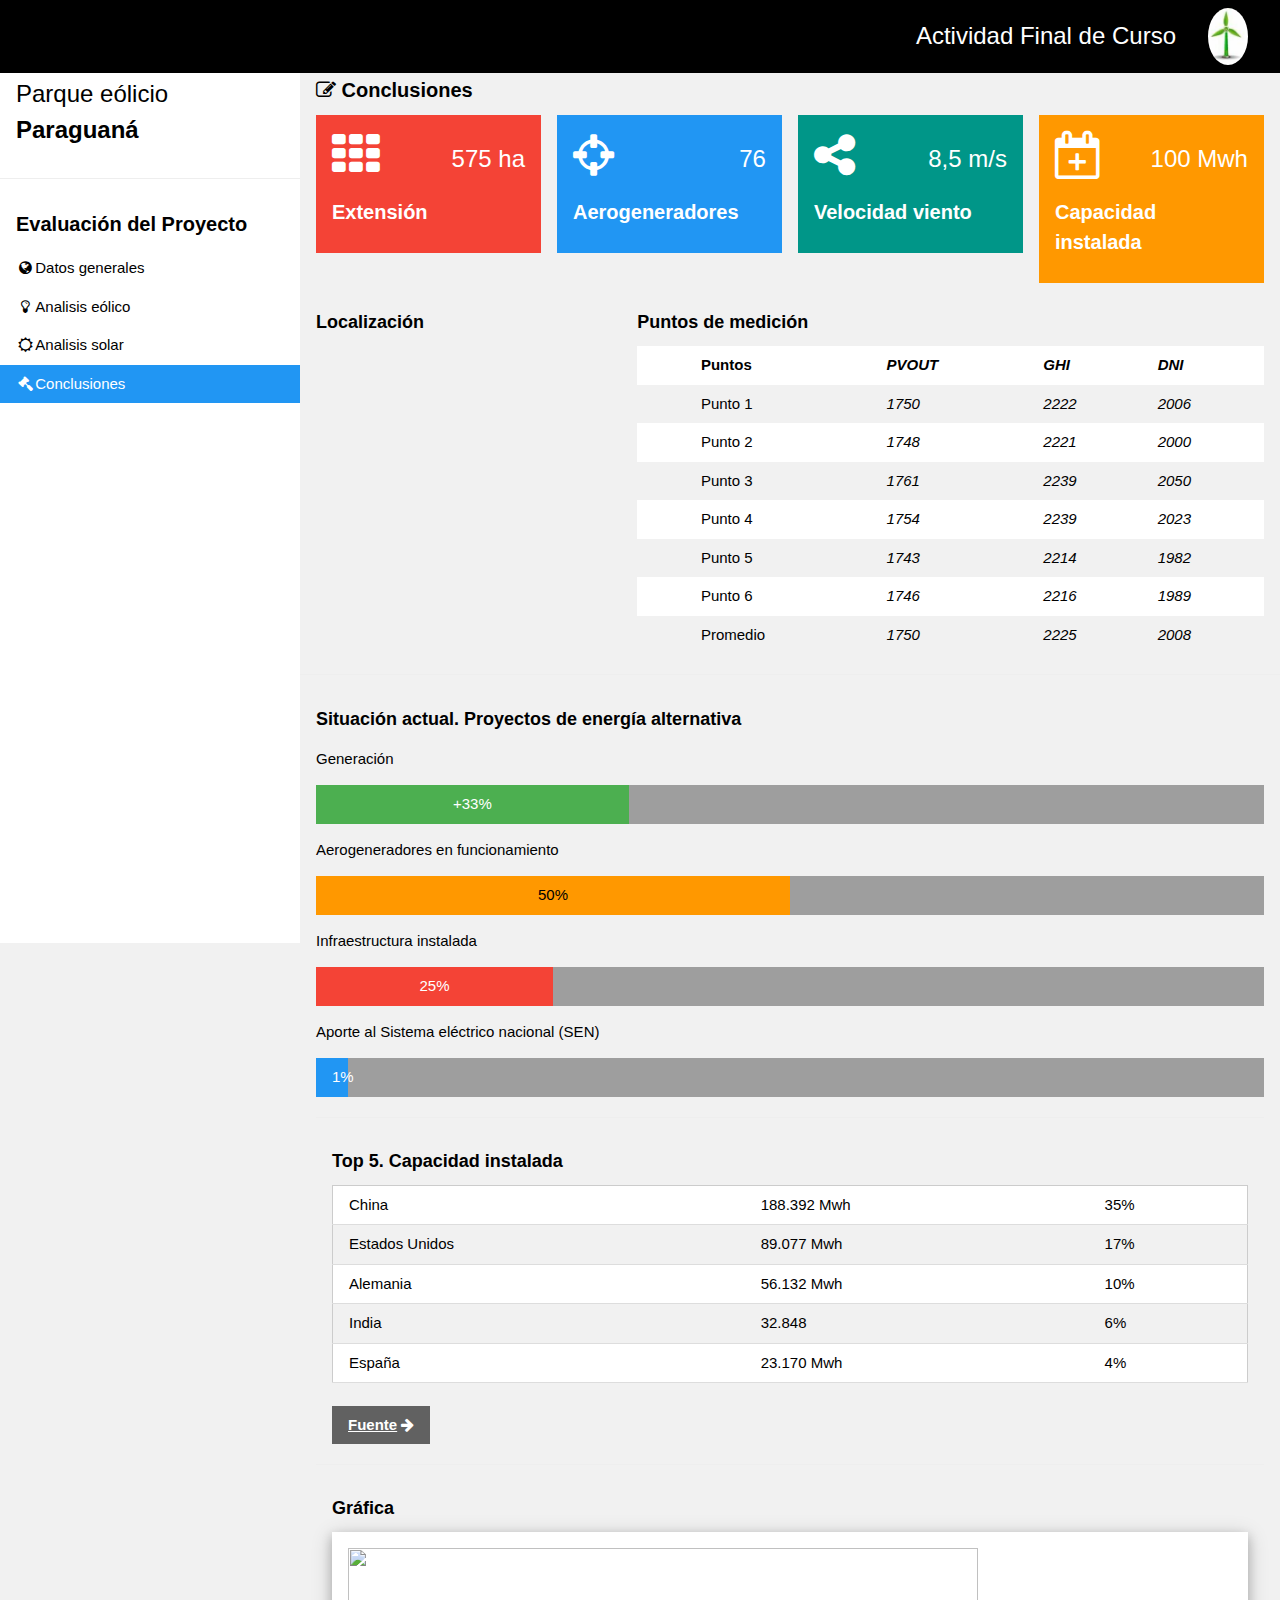
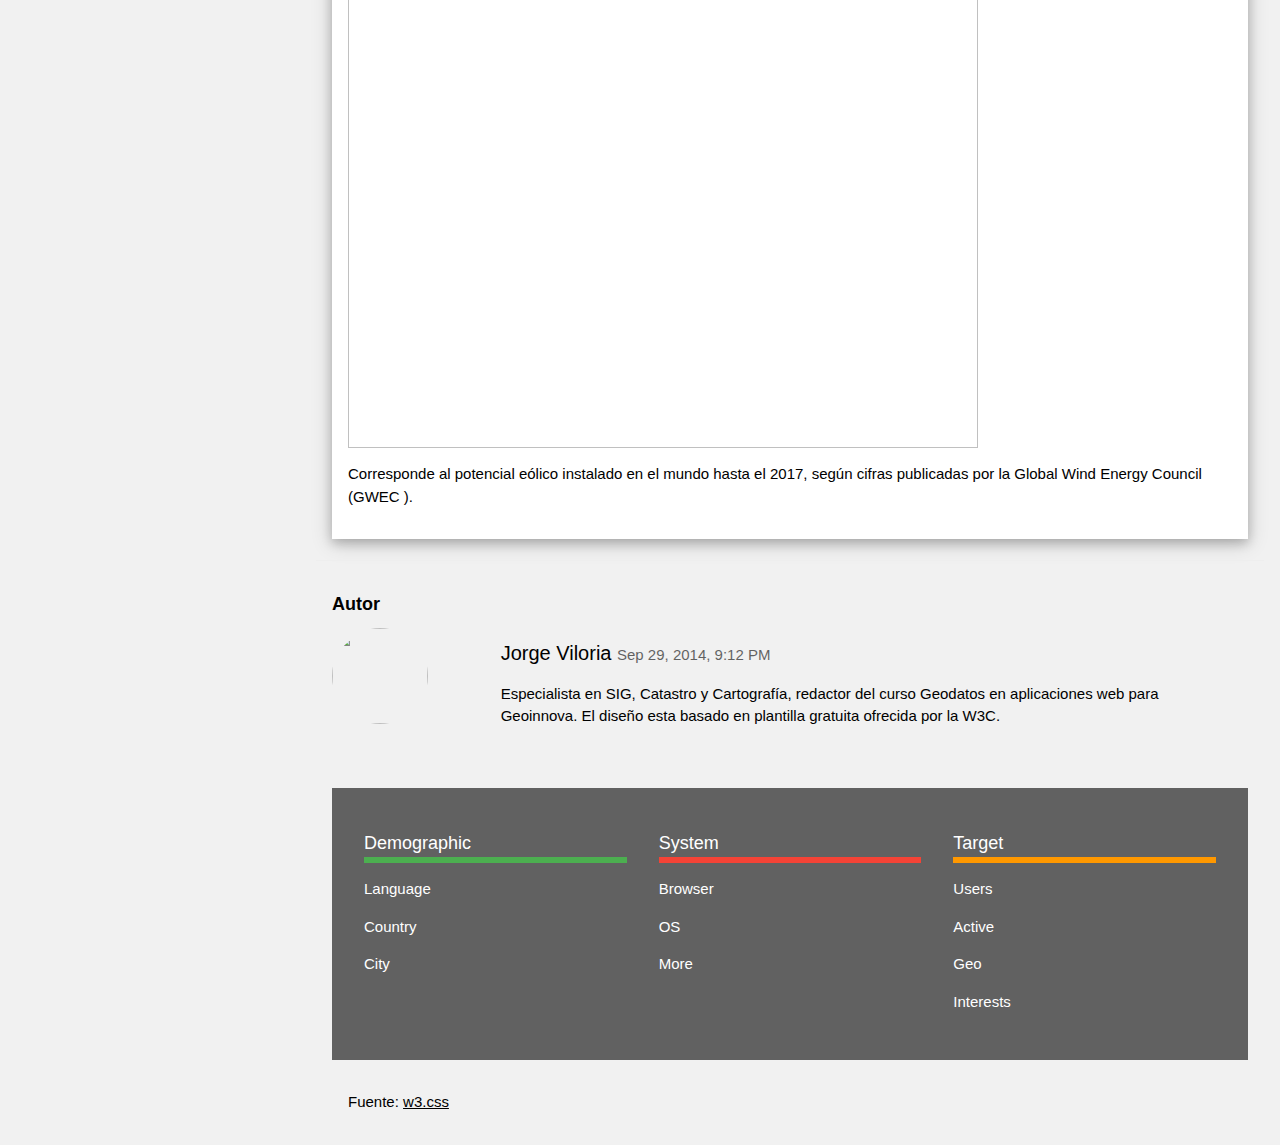
==== html/conclusion.html @ b2caf2b3 "Add files via upload" ====
﻿<!DOCTYPE html>
<html>
<title>Parque eólico Paraguaná</title>
<meta charset="UTF-8">
<meta name="viewport" content="width=device-width, initial-scale=1">
<link rel="stylesheet" href="..\css\w3.css">
<link rel="stylesheet" href="..\css\mapa_esri.css">
<link rel="stylesheet" href="..\fonts\Raleway\Raleway.css">
<link rel="stylesheet" href="..\fonts\font-awesome\font-awesome.min.css">
<style>
html,body,h1,h2,h3,h4,h5 {font-family: "Raleway", sans-serif}
</style>
<body class="w3-light-grey">

<!-- Top container -->
<div class="w3-bar w3-top w3-black w3-large" style="z-index:4">
  <span class="w3-bar-item w3-right"><img src="..\imagenes/aerogenerador.jpg" class="w3-circle w3-margin-right" style="width:40px"></span>
   <span class="w3-bar-item w3-right"><h3>Actividad Final de Curso</h3></span>
</div>
  
<!-- Sidebar/menu -->
<nav class="w3-sidebar w3-collapse w3-white w3-animate-left" style="z-index:3;width:300px;" id="mySidebar"><br>
  <div class="w3-container w3-row">
    <div class="w3-col s8 w3-bar">
      <span><h3>Parque eólicio <strong>Paraguaná</h3></strong></span>
    </div>
  </div>
  <hr>
  <div class="w3-container">
    <h4><strong>Evaluación del Proyecto</strong></h4>
  </div>
  <div class="w3-bar-block">
    <a href="..\index.html" class="w3-bar-item w3-button w3-padding"><i class="fa fa-globe fa-fw"></i>Datos generales</a>
    <a href="eolico.html" class="w3-bar-item w3-button w3-padding"><i class="fa fa-lightbulb-o fa-fw"></i>Analisis eólico</a>
    <a href="solar.html" class="w3-bar-item w3-button w3-padding"><i class="fa fa-sun-o fa-fw"></i>Analisis solar</a>
	<a href="#" class="w3-bar-item w3-button w3-padding w3-blue"><i class="fa fa-legal fa-fw"></i>Conclusiones</a>
  </div>
</nav>


<!-- Overlay effect when opening sidebar on small screens -->
<div class="w3-overlay w3-hide-large w3-animate-opacity" onclick="w3_close()" style="cursor:pointer" title="close side menu" id="myOverlay"></div>

<!-- !PAGE CONTENT! -->
<div class="w3-main" style="margin-left:300px;margin-top:43px;">

  <!-- Header -->
  <header class="w3-container" style="padding-top:22px">
    <h4><b><i class="fa fa-pencil-square-o"></i> Conclusiones</b></h4>
  </header>

  <div class="w3-row-padding w3-margin-bottom">
    <div class="w3-quarter">
      <div class="w3-container w3-red w3-padding-16">
        <div class="w3-left"><i class="fa fa-th w3-xxxlarge"></i></div>
        <div class="w3-right">
          <h3>575 ha</h3>
        </div>
        <div class="w3-clear"></div>
        <h4><strong>Extensión</strong></h4>
      </div>
    </div>
    <div class="w3-quarter">
      <div class="w3-container w3-blue w3-padding-16">
        <div class="w3-left"><i class="fa fa-crosshairs w3-xxxlarge"></i></div>
        <div class="w3-right">
          <h3>76</h3>
        </div>
        <div class="w3-clear"></div>
        <h4><strong>Aerogeneradores</strong></h4>
      </div>
    </div>
    <div class="w3-quarter">
      <div class="w3-container w3-teal w3-padding-16">
        <div class="w3-left"><i class="fa fa-share-alt w3-xxxlarge"></i></div>
        <div class="w3-right">
          <h3>8,5 m/s</h3>
        </div>
        <div class="w3-clear"></div>
        <h4><strong>Velocidad viento</strong></h4>
      </div>
    </div>
    <div class="w3-quarter">
      <div class="w3-container w3-orange w3-text-white w3-padding-16">
        <div class="w3-left"><i class="fa fa-calendar-plus-o w3-xxxlarge"></i></div>
        <div class="w3-right">
          <h3>100 Mwh</h3> 
        </div>
        <div class="w3-clear"></div>
        <h4><strong>Capacidad instalada</strong></h4>
      </div>
    </div>
  </div>

  <div class="w3-panel">
    <div class="w3-row-padding" style="margin:0 -16px">
      <div class="w3-third">
        <h5><strong>Localización</strong></h5>
		  <!-- Mapa ArcGis On line incrustado -->

      </div>
      <div class="w3-twothird">
        <h5><strong>Puntos de medición</strong></h5>
        <table class="w3-table w3-striped w3-white">
          <tr>
		    <td></td>
            <td><strong>Puntos</strong></td>
            <td><i><strong>PVOUT</strong></i></td>
			<td><i><strong>GHI</strong></i></td>
			<td><i><strong>DNI</strong></i></td>
		  </tr>	
		  <tr>
            <td></td>
            <td>Punto 1</td>
            <td><i>1750</i></td>
			<td><i>2222</i></td>
			<td><i>2006</i></td>
          </tr>
          <tr>
            <td></td>
            <td>Punto 2</td>
            <td><i>1748</i></td>
			<td><i>2221</i></td>
			<td><i>2000</i></td>
          </tr>
          <tr>
            <td></td>
            <td>Punto 3</td>
            <td><i>1761</i></td>
			<td><i>2239</i></td>
			<td><i>2050</i></td>
          </tr>
          <tr>
            <td></td>
            <td>Punto 4</td>
            <td><i>1754</i></td>
			<td><i>2239</i></td>
			<td><i>2023</i></td>
          </tr>
          <tr>
            <td></td>
            <td>Punto 5</td>
            <td><i>1743</i></td>
			<td><i>2214</i></td>
			<td><i>1982</i></td>
          </tr>
		  <tr>
            <td></td>
            <td>Punto 6</td>
            <td><i>1746</i></td>
			<td><i>2216</i></td>
			<td><i>1989</i></td>
          </tr>
		  <tr>
            <td></td>
            <td>Promedio</td>
            <td><i>1750</i></td>
			<td><i>2225</i></td>
			<td><i>2008</i></td>
          </tr>
         </table>
      </div>
    </div>
  </div>
  <hr>
  <div class="w3-container">
    <h5><strong>Situación actual. Proyectos de energía alternativa</strong></h5>
    <p>Generación</p>
    <div class="w3-grey">
      <div class="w3-container w3-center w3-padding w3-green" style="width:33%">+33%</div>
    </div>

    <p>Aerogeneradores en funcionamiento</p>
    <div class="w3-grey">
      <div class="w3-container w3-center w3-padding w3-orange" style="width:50%">50%</div>
    </div>

    <p>Infraestructura instalada</p>
    <div class="w3-grey">
      <div class="w3-container w3-center w3-padding w3-red" style="width:25%">25%</div>
    </div>

    <p>Aporte al Sistema eléctrico nacional (SEN)</p>
    <div class="w3-grey">
      <div class="w3-container w3-center w3-padding w3-blue" style="width:1%">1%</div>
	</div>
  <hr>

  <div class="w3-container">
    <h5><strong>Top 5. Capacidad instalada</strong></h5>
    <table class="w3-table w3-striped w3-bordered w3-border w3-hoverable w3-white">
      <tr>
        <td>China</td>
		<td>188.392 Mwh</td>
        <td>35%</td>
      </tr>
      <tr>
        <td>Estados Unidos</td>
		<td>89.077 Mwh</td>
        <td>17%</td>
      </tr>
      <tr>
        <td>Alemania</td>
		<td>56.132 Mwh</td>
        <td>10%</td>
      </tr>
      <tr>
        <td>India</td>
        <td>32.848</td>
		<td>6%</td>
      </tr>
      <tr>
        <td>España</td>
        <td>23.170 Mwh</td>
		<td>4%</td>
      </tr>
    </table><br>
    <button class="w3-button w3-dark-grey"><a href="https://gwec.net/" target="_blank"><strong>Fuente</strong></a>  <i class="fa fa-arrow-right"></i></button>
  </div>
  <hr>
  <div class="w3-container">
    <h5><strong>Gráfica</strong></h5>
    <ul class="w3-ul w3-card-4 w3-white">
      <li class="w3-padding-16">
        <img src="imagenes/capacidadmundial.png" class="w3-margin-center" style="width:630px;height:500px">
		<span class="w3-medium"><p>Corresponde al potencial eólico instalado en el mundo hasta el 2017, según cifras publicadas por la Global Wind Energy Council (GWEC ).</p></span>
      </li>
    </ul>
  </div>
  <hr>

  <div class="w3-container">
    <h5><strong>Autor</strong></h5>
    <div class="w3-row">
      <div class="w3-col m2 text-center">
        <img class="w3-circle" src="imagenes/carnet.jpg" style="width:96px;height:96px">
      </div>
      <div class="w3-col m10 w3-container">
        <h4>Jorge Viloria <span class="w3-opacity w3-medium">Sep 29, 2014, 9:12 PM</span></h4>
        <p>Especialista en SIG, Catastro y Cartografía, redactor del curso Geodatos en aplicaciones web para Geoinnova. El diseño esta basado en plantilla gratuita ofrecida por la W3C.</p><br>
      </div>
    </div>
  <br>
  <div class="w3-container w3-dark-grey w3-padding-32">
    <div class="w3-row">
      <div class="w3-container w3-third">
        <h5 class="w3-bottombar w3-border-green">Demographic</h5>
        <p>Language</p>
        <p>Country</p>
        <p>City</p>
      </div>
      <div class="w3-container w3-third">
        <h5 class="w3-bottombar w3-border-red">System</h5>
        <p>Browser</p>
        <p>OS</p>
        <p>More</p>
      </div>
      <div class="w3-container w3-third">
        <h5 class="w3-bottombar w3-border-orange">Target</h5>
        <p>Users</p>
        <p>Active</p>
        <p>Geo</p>
        <p>Interests</p>
      </div>
    </div>
  </div>

  <!-- Footer -->
  <footer class="w3-container w3-padding-16 w3-light-grey">
    <p>Fuente: <a href="https://www.w3schools.com/w3css/default.asp" target="_blank">w3.css</a></p>
  </footer>

  <!-- End page content -->
</div>

<script>
// Get the Sidebar
var mySidebar = document.getElementById("mySidebar");

// Get the DIV with overlay effect
var overlayBg = document.getElementById("myOverlay");

// Toggle between showing and hiding the sidebar, and add overlay effect
function w3_open() {
  if (mySidebar.style.display === 'block') {
    mySidebar.style.display = 'none';
    overlayBg.style.display = "none";
  } else {
    mySidebar.style.display = 'block';
    overlayBg.style.display = "block";
  }
}

// Close the sidebar with the close button
function w3_close() {
  mySidebar.style.display = "none";
  overlayBg.style.display = "none";
}
</script>

</body>
</html>
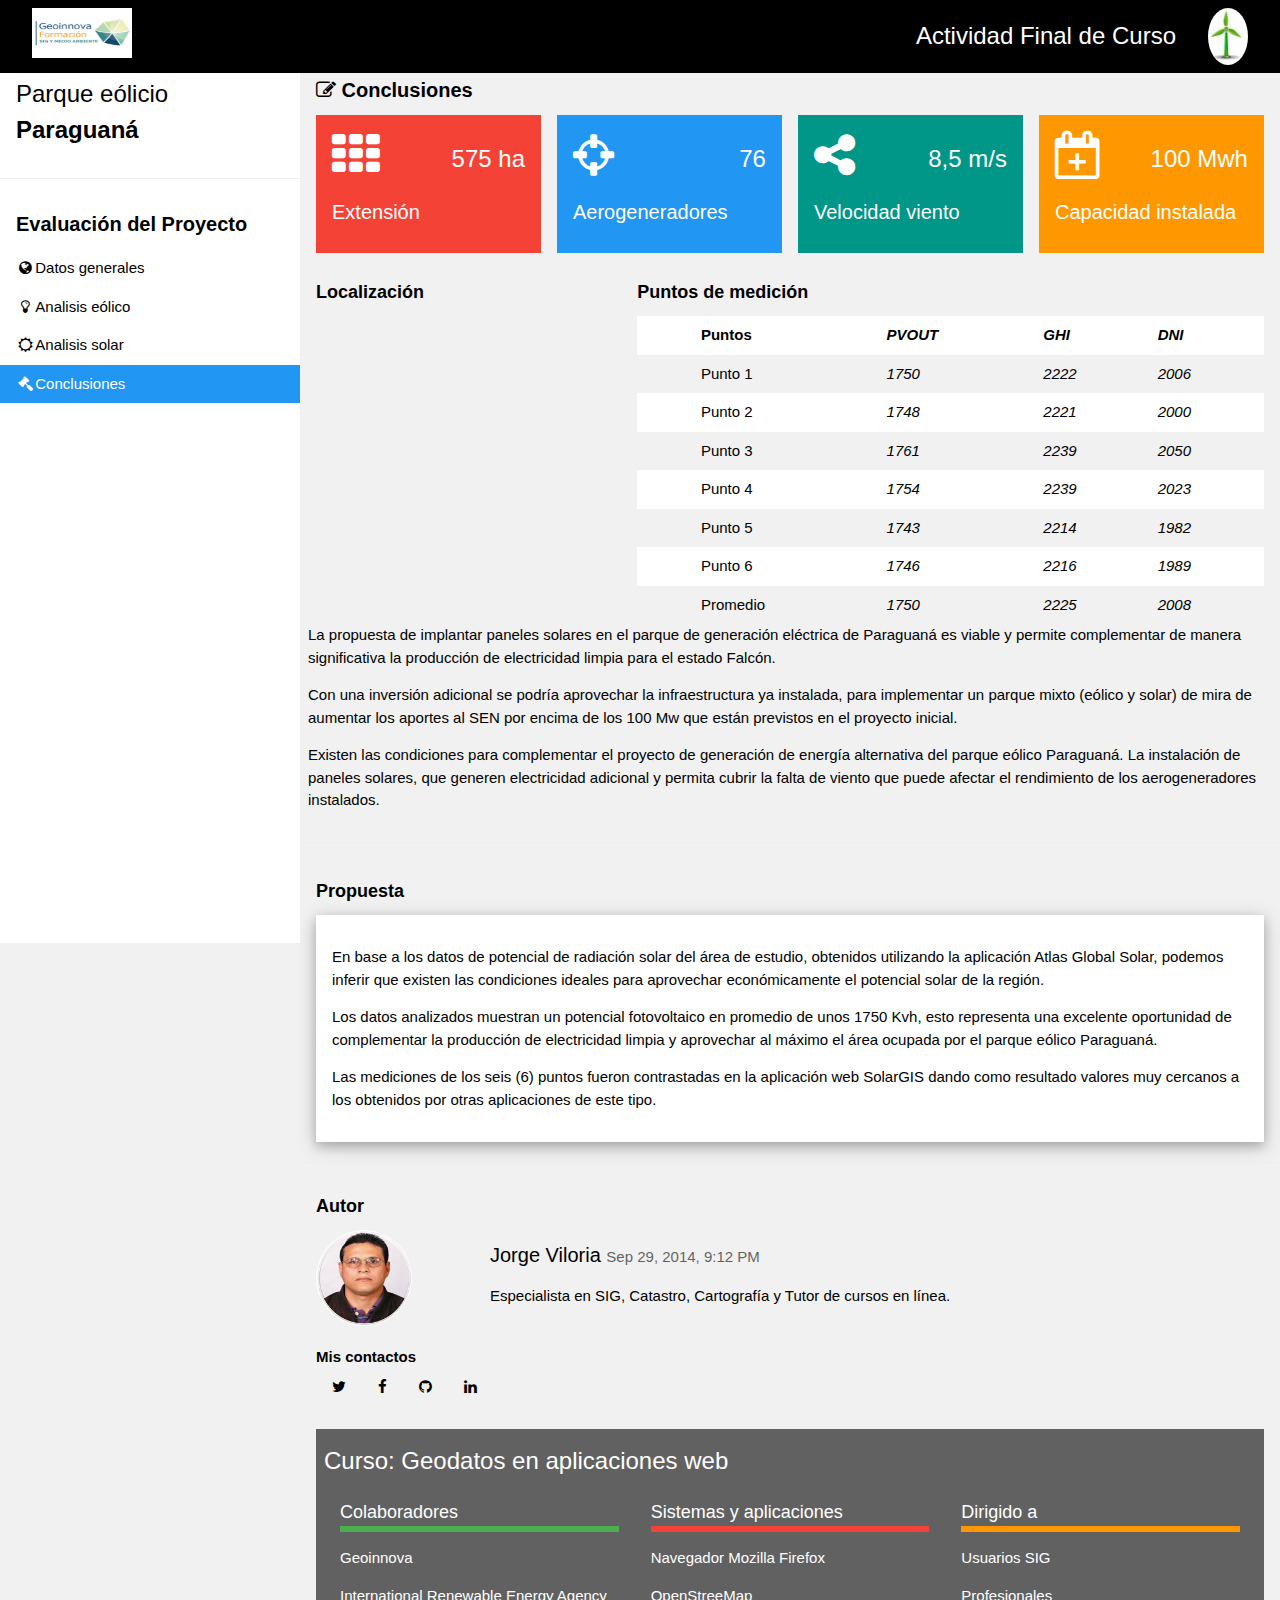
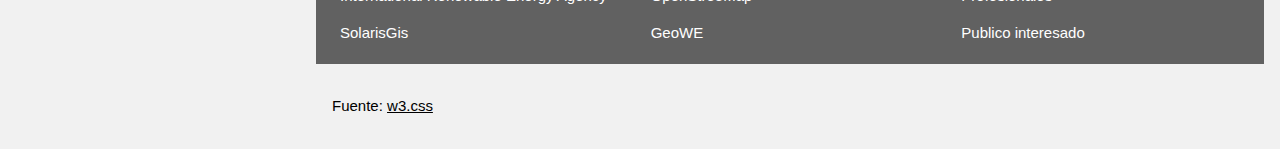
==== commit d410e511: "Add files via upload" ====
--- a/html/conclusion.html
+++ b/html/conclusion.html
@@ -14,7 +14,8 @@
 
 <!-- Top container -->
 <div class="w3-bar w3-top w3-black w3-large" style="z-index:4">
-  <span class="w3-bar-item w3-right"><img src="..\imagenes/aerogenerador.jpg" class="w3-circle w3-margin-right" style="width:40px"></span>
+   <span class="w3-bar-item w3-left"><img src="../imagenes/geoinnova.jpg" class="w3-margin-left" style="width:100px;height:50px"></span>
+  <span class="w3-bar-item w3-right"><img src="../imagenes/aerogenerador.jpg" class="w3-circle w3-margin-right" style="width:40px"></span>
    <span class="w3-bar-item w3-right"><h3>Actividad Final de Curso</h3></span>
 </div>
   
@@ -57,7 +58,7 @@
           <h3>575 ha</h3>
         </div>
         <div class="w3-clear"></div>
-        <h4><strong>Extensión</strong></h4>
+        <h4>Extensión</h4>
       </div>
     </div>
     <div class="w3-quarter">
@@ -67,7 +68,7 @@
           <h3>76</h3>
         </div>
         <div class="w3-clear"></div>
-        <h4><strong>Aerogeneradores</strong></h4>
+        <h4>Aerogeneradores</h4>
       </div>
     </div>
     <div class="w3-quarter">
@@ -77,7 +78,7 @@
           <h3>8,5 m/s</h3>
         </div>
         <div class="w3-clear"></div>
-        <h4><strong>Velocidad viento</strong></h4>
+        <h4>Velocidad viento</h4>
       </div>
     </div>
     <div class="w3-quarter">
@@ -87,7 +88,7 @@
           <h3>100 Mwh</h3> 
         </div>
         <div class="w3-clear"></div>
-        <h4><strong>Capacidad instalada</strong></h4>
+        <h4>Capacidad instalada</h4>
       </div>
     </div>
   </div>
@@ -97,7 +98,10 @@
       <div class="w3-third">
         <h5><strong>Localización</strong></h5>
 		  <!-- Mapa ArcGis On line incrustado -->
-
+		<div class="embed-container">
+		<iframe width="500" height="400" frameborder="0" scrolling="no" marginheight="0" marginwidth="0" title="Mapa Parque Eólico Paraguaná" src="//www.arcgis.com/apps/Embed/index.html?webmap=41223a7042714e50899c92858fe5f86a&extent=-70.2728,11.7805,-70.1648,11.836&zoom=true&previewImage=false&scale=false&disable_scroll=true&theme=light">
+		</iframe>
+		</div>
       </div>
       <div class="w3-twothird">
         <h5><strong>Puntos de medición</strong></h5>
@@ -160,70 +164,21 @@
           </tr>
          </table>
       </div>
-    </div>
-  </div>
-  <hr>
+	  <p>La propuesta de implantar paneles solares en el parque de generación eléctrica de Paraguaná es viable y permite complementar de manera significativa la producción de electricidad limpia para el estado Falcón.</p>
+      <p>Con una inversión adicional se podría aprovechar la infraestructura ya instalada, para implementar un parque mixto (eólico y solar) de mira de aumentar los aportes al SEN por encima de los 100 Mw que están previstos en el proyecto inicial.</p>
+	  <p>Existen las condiciones para complementar el proyecto de generación de energía alternativa del parque eólico Paraguaná. La instalación de paneles solares, que generen electricidad adicional y permita cubrir la falta de viento que puede afectar el rendimiento de los aerogeneradores instalados.</p>
+    </div>
+  </div>
+ <hr>
   <div class="w3-container">
-    <h5><strong>Situación actual. Proyectos de energía alternativa</strong></h5>
-    <p>Generación</p>
-    <div class="w3-grey">
-      <div class="w3-container w3-center w3-padding w3-green" style="width:33%">+33%</div>
-    </div>
-
-    <p>Aerogeneradores en funcionamiento</p>
-    <div class="w3-grey">
-      <div class="w3-container w3-center w3-padding w3-orange" style="width:50%">50%</div>
-    </div>
-
-    <p>Infraestructura instalada</p>
-    <div class="w3-grey">
-      <div class="w3-container w3-center w3-padding w3-red" style="width:25%">25%</div>
-    </div>
-
-    <p>Aporte al Sistema eléctrico nacional (SEN)</p>
-    <div class="w3-grey">
-      <div class="w3-container w3-center w3-padding w3-blue" style="width:1%">1%</div>
-	</div>
-  <hr>
-
-  <div class="w3-container">
-    <h5><strong>Top 5. Capacidad instalada</strong></h5>
-    <table class="w3-table w3-striped w3-bordered w3-border w3-hoverable w3-white">
-      <tr>
-        <td>China</td>
-		<td>188.392 Mwh</td>
-        <td>35%</td>
-      </tr>
-      <tr>
-        <td>Estados Unidos</td>
-		<td>89.077 Mwh</td>
-        <td>17%</td>
-      </tr>
-      <tr>
-        <td>Alemania</td>
-		<td>56.132 Mwh</td>
-        <td>10%</td>
-      </tr>
-      <tr>
-        <td>India</td>
-        <td>32.848</td>
-		<td>6%</td>
-      </tr>
-      <tr>
-        <td>España</td>
-        <td>23.170 Mwh</td>
-		<td>4%</td>
-      </tr>
-    </table><br>
-    <button class="w3-button w3-dark-grey"><a href="https://gwec.net/" target="_blank"><strong>Fuente</strong></a>  <i class="fa fa-arrow-right"></i></button>
-  </div>
-  <hr>
-  <div class="w3-container">
-    <h5><strong>Gráfica</strong></h5>
+    <h5><strong>Propuesta</strong></h5>
     <ul class="w3-ul w3-card-4 w3-white">
       <li class="w3-padding-16">
-        <img src="imagenes/capacidadmundial.png" class="w3-margin-center" style="width:630px;height:500px">
-		<span class="w3-medium"><p>Corresponde al potencial eólico instalado en el mundo hasta el 2017, según cifras publicadas por la Global Wind Energy Council (GWEC ).</p></span>
+		<span class="w3-medium">
+		<p>En base a los datos de potencial de radiación solar del área de estudio, obtenidos utilizando la aplicación Atlas Global Solar, podemos inferir que existen las condiciones ideales para aprovechar económicamente el potencial solar de la región.</p>
+        <p>Los datos analizados muestran un potencial fotovoltaico en promedio de unos 1750 Kvh, esto representa una excelente oportunidad de complementar la producción de electricidad limpia  y aprovechar al máximo el área ocupada por el parque eólico Paraguaná.</p>
+        <p>Las mediciones de los seis (6) puntos fueron contrastadas en la aplicación web SolarGIS dando como resultado valores muy cercanos a los obtenidos por otras aplicaciones de este tipo.</p>
+		</span>
       </li>
     </ul>
   </div>
@@ -233,34 +188,41 @@
     <h5><strong>Autor</strong></h5>
     <div class="w3-row">
       <div class="w3-col m2 text-center">
-        <img class="w3-circle" src="imagenes/carnet.jpg" style="width:96px;height:96px">
+        <img class="w3-circle" src="../imagenes/carnet.jpg" style="width:96px;height:96px">
       </div>
       <div class="w3-col m10 w3-container">
         <h4>Jorge Viloria <span class="w3-opacity w3-medium">Sep 29, 2014, 9:12 PM</span></h4>
-        <p>Especialista en SIG, Catastro y Cartografía, redactor del curso Geodatos en aplicaciones web para Geoinnova. El diseño esta basado en plantilla gratuita ofrecida por la W3C.</p><br>
-      </div>
+        <p>Especialista en SIG, Catastro, Cartografía y Tutor de cursos en línea.</p><br>
+      </div>
+	  <div class="w3-col s8 w3-bar">
+      <span><strong>Mis contactos</strong></span><br>
+        <a href="#" class="w3-bar-item w3-button"><i class="fa fa-twitter"></i></a>
+        <a href="#" class="w3-bar-item w3-button"><i class="fa fa-facebook"></i></a>
+        <a href="#" class="w3-bar-item w3-button"><i class="fa fa-github"></i></a>
+	    <a href="#" class="w3-bar-item w3-button"><i class="fa fa-linkedin"></i></a>
+     </div>
     </div>
   <br>
-  <div class="w3-container w3-dark-grey w3-padding-32">
+  <div class="w3-container w3-dark-grey w3-padding-small">
     <div class="w3-row">
+	<h3>Curso: Geodatos en aplicaciones web</h3>
       <div class="w3-container w3-third">
-        <h5 class="w3-bottombar w3-border-green">Demographic</h5>
-        <p>Language</p>
-        <p>Country</p>
-        <p>City</p>
+        <h5 class="w3-bottombar w3-border-green">Colaboradores</h5>
+        <p>Geoinnova</p>
+        <p>International Renewable Energy Agency </p>
+		<p>SolarisGis</p>
       </div>
       <div class="w3-container w3-third">
-        <h5 class="w3-bottombar w3-border-red">System</h5>
-        <p>Browser</p>
-        <p>OS</p>
-        <p>More</p>
+        <h5 class="w3-bottombar w3-border-red">Sistemas y aplicaciones</h5>
+        <p>Navegador Mozilla Firefox</p>
+        <p>OpenStreeMap</p>
+        <p>GeoWE</p>
       </div>
       <div class="w3-container w3-third">
-        <h5 class="w3-bottombar w3-border-orange">Target</h5>
-        <p>Users</p>
-        <p>Active</p>
-        <p>Geo</p>
-        <p>Interests</p>
+        <h5 class="w3-bottombar w3-border-orange">Dirigido a</h5>
+        <p>Usuarios SIG</p>
+        <p>Profesionales</p>
+        <p>Publico interesado</p>
       </div>
     </div>
   </div>
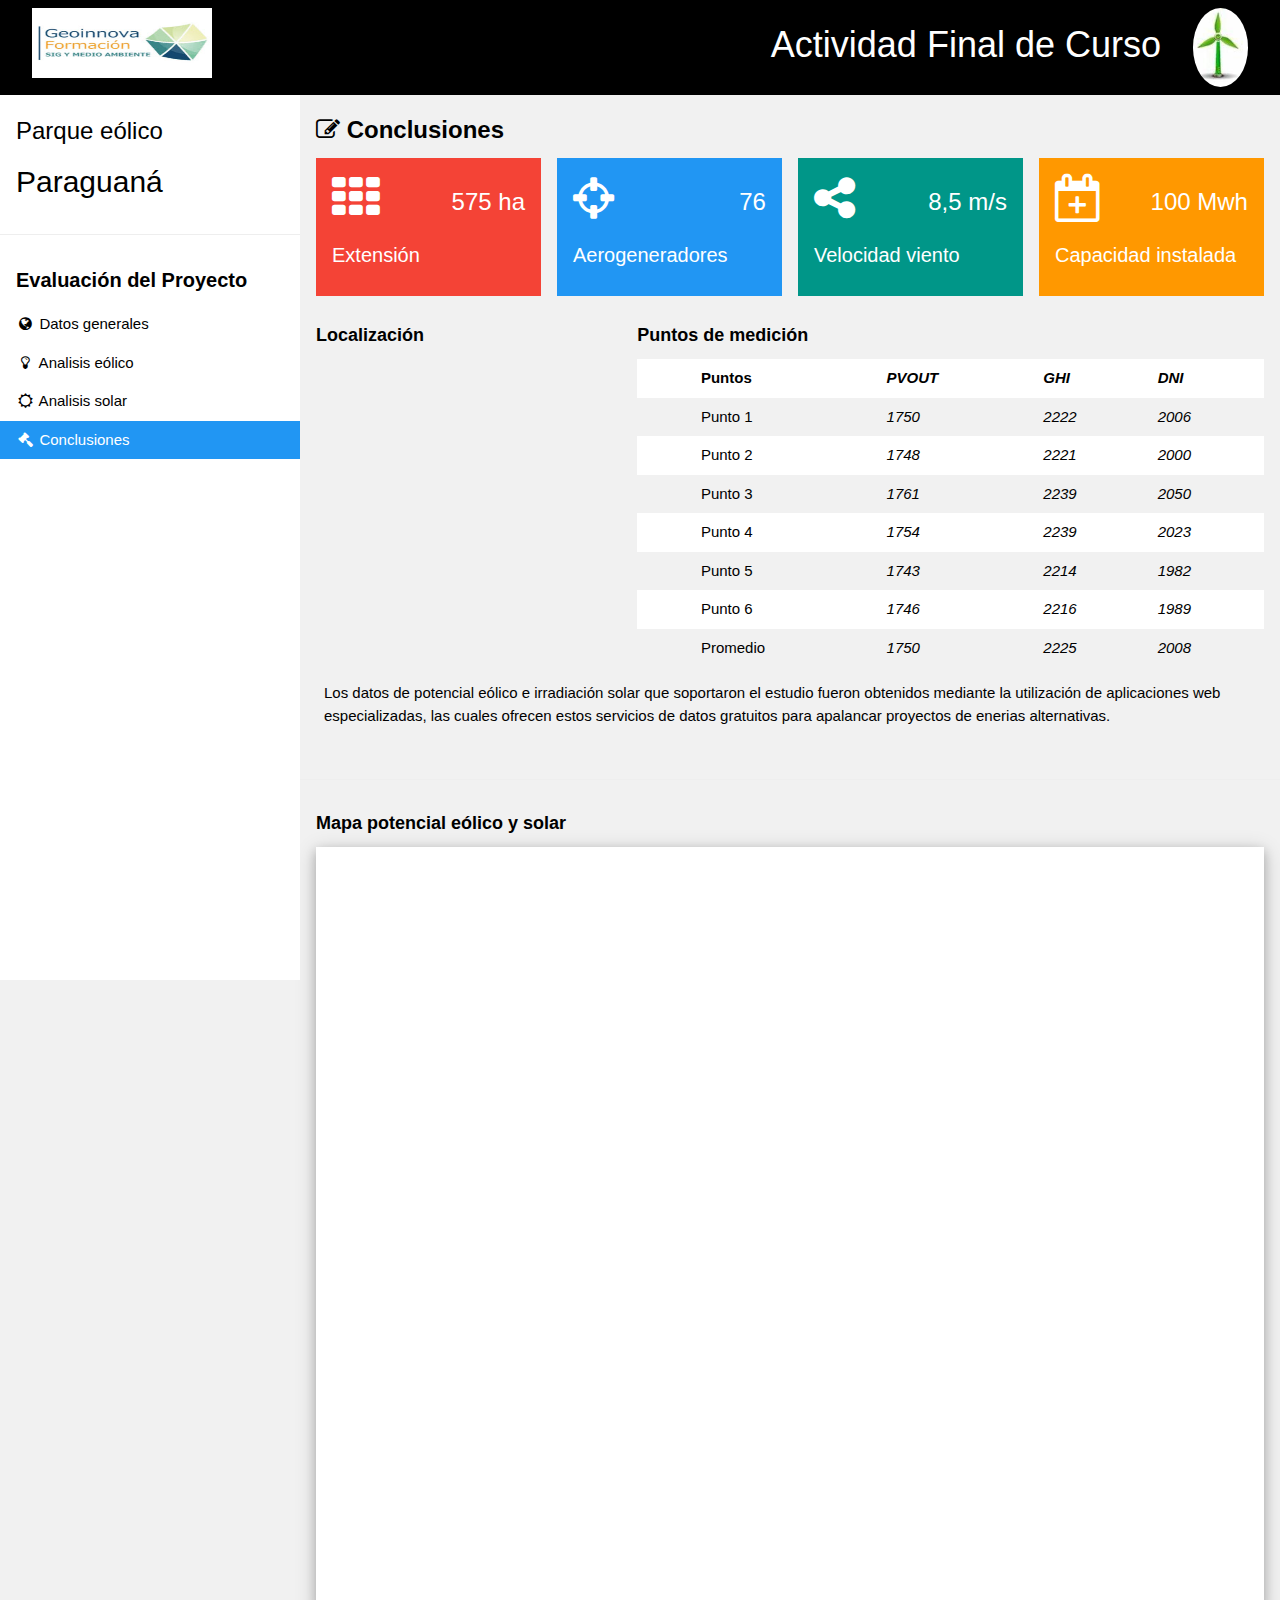
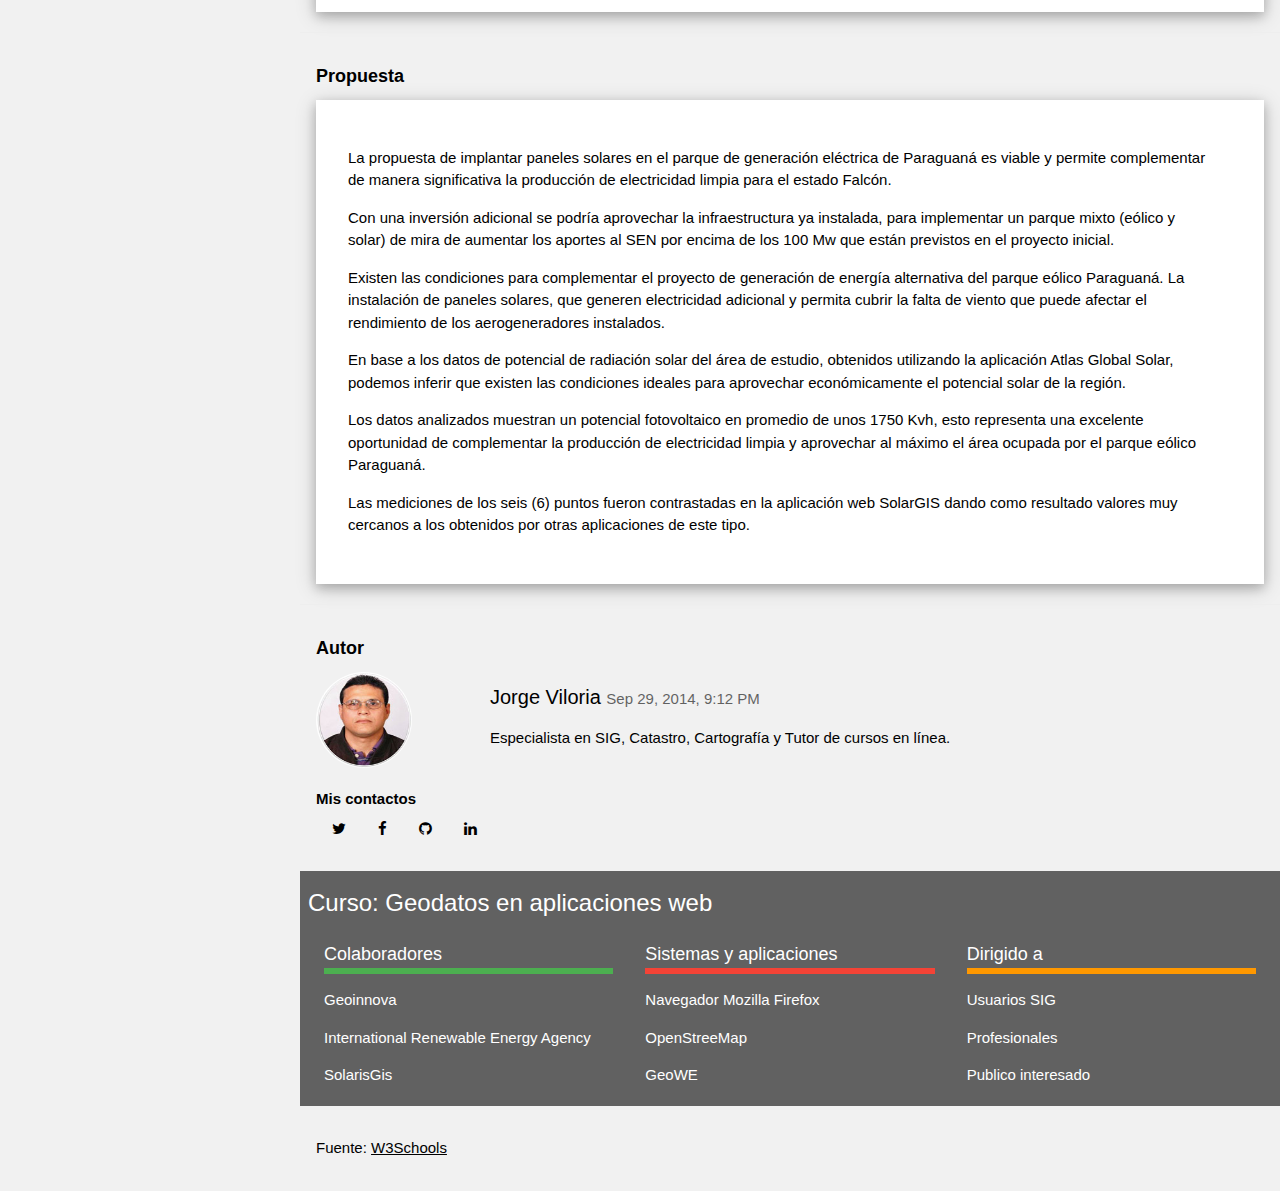
==== commit 18e187e5: "Add files via upload" ====
--- a/html/conclusion.html
+++ b/html/conclusion.html
@@ -1,12 +1,13 @@
 ﻿<!DOCTYPE html>
 <html>
-<title>Parque eólico Paraguaná</title>
+<title>Parque Paraguaná</title>
 <meta charset="UTF-8">
 <meta name="viewport" content="width=device-width, initial-scale=1">
 <link rel="stylesheet" href="..\css\w3.css">
 <link rel="stylesheet" href="..\css\mapa_esri.css">
 <link rel="stylesheet" href="..\fonts\Raleway\Raleway.css">
 <link rel="stylesheet" href="..\fonts\font-awesome\font-awesome.min.css">
+<link rel="icon" href="../favicon.ico" type="image/x-icon">
 <style>
 html,body,h1,h2,h3,h4,h5 {font-family: "Raleway", sans-serif}
 </style>
@@ -14,27 +15,28 @@
 
 <!-- Top container -->
 <div class="w3-bar w3-top w3-black w3-large" style="z-index:4">
-   <span class="w3-bar-item w3-left"><img src="../imagenes/geoinnova.jpg" class="w3-margin-left" style="width:100px;height:50px"></span>
-  <span class="w3-bar-item w3-right"><img src="../imagenes/aerogenerador.jpg" class="w3-circle w3-margin-right" style="width:40px"></span>
-   <span class="w3-bar-item w3-right"><h3>Actividad Final de Curso</h3></span>
+   <span class="w3-bar-item w3-left"><img src="../imagenes/geoinnova.jpg" class="w3-margin-left" style="width:180px;height:70px"></span>
+  <span class="w3-bar-item w3-right"><img src="../imagenes/aerogenerador.jpg" class="w3-circle w3-margin-right" style="width:55px"></span>
+   <span class="w3-bar-item w3-right"><h1>Actividad Final de Curso</h1></span>
 </div>
   
 <!-- Sidebar/menu -->
 <nav class="w3-sidebar w3-collapse w3-white w3-animate-left" style="z-index:3;width:300px;" id="mySidebar"><br>
   <div class="w3-container w3-row">
     <div class="w3-col s8 w3-bar">
-      <span><h3>Parque eólicio <strong>Paraguaná</h3></strong></span>
+      <span><h3>Parque eólico</h3<strong><h2>Paraguaná</h2></strong></span>
     </div>
   </div>
   <hr>
+  
   <div class="w3-container">
     <h4><strong>Evaluación del Proyecto</strong></h4>
   </div>
-  <div class="w3-bar-block">
-    <a href="..\index.html" class="w3-bar-item w3-button w3-padding"><i class="fa fa-globe fa-fw"></i>Datos generales</a>
-    <a href="eolico.html" class="w3-bar-item w3-button w3-padding"><i class="fa fa-lightbulb-o fa-fw"></i>Analisis eólico</a>
-    <a href="solar.html" class="w3-bar-item w3-button w3-padding"><i class="fa fa-sun-o fa-fw"></i>Analisis solar</a>
-	<a href="#" class="w3-bar-item w3-button w3-padding w3-blue"><i class="fa fa-legal fa-fw"></i>Conclusiones</a>
+  <div class="w3-bar-block w3-medium">
+    <a href="..\index.html" class="w3-bar-item w3-button w3-padding"><i class="fa fa-globe fa-fw"></i> Datos generales</a>
+    <a href="eolico.html" class="w3-bar-item w3-button w3-padding"><i class="fa fa-lightbulb-o fa-fw"></i> Analisis eólico</a>
+    <a href="solar.html" class="w3-bar-item w3-button w3-padding"><i class="fa fa-sun-o fa-fw"></i> Analisis solar</a>
+	<a href="#" class="w3-bar-item w3-button w3-padding w3-blue"><i class="fa fa-legal fa-fw"></i> Conclusiones</a>
   </div>
 </nav>
 
@@ -43,11 +45,11 @@
 <div class="w3-overlay w3-hide-large w3-animate-opacity" onclick="w3_close()" style="cursor:pointer" title="close side menu" id="myOverlay"></div>
 
 <!-- !PAGE CONTENT! -->
-<div class="w3-main" style="margin-left:300px;margin-top:43px;">
+<div class="w3-main" style="margin-left:300px;margin-top:80px;">
 
   <!-- Header -->
   <header class="w3-container" style="padding-top:22px">
-    <h4><b><i class="fa fa-pencil-square-o"></i> Conclusiones</b></h4>
+    <h3><b><i class="fa fa-pencil-square-o"></i> Conclusiones</b></h3>
   </header>
 
   <div class="w3-row-padding w3-margin-bottom">
@@ -164,21 +166,39 @@
           </tr>
          </table>
       </div>
-	  <p>La propuesta de implantar paneles solares en el parque de generación eléctrica de Paraguaná es viable y permite complementar de manera significativa la producción de electricidad limpia para el estado Falcón.</p>
-      <p>Con una inversión adicional se podría aprovechar la infraestructura ya instalada, para implementar un parque mixto (eólico y solar) de mira de aumentar los aportes al SEN por encima de los 100 Mw que están previstos en el proyecto inicial.</p>
-	  <p>Existen las condiciones para complementar el proyecto de generación de energía alternativa del parque eólico Paraguaná. La instalación de paneles solares, que generen electricidad adicional y permita cubrir la falta de viento que puede afectar el rendimiento de los aerogeneradores instalados.</p>
+	  <div class="w3-medium w3-panel w3-margin-right">
+	  <p>Los datos de potencial eólico e irradiación solar que soportaron el estudio fueron obtenidos mediante la utilización de aplicaciones web especializadas, las cuales ofrecen estos servicios de datos gratuitos para apalancar proyectos de enerias alternativas.</p>
+	  </div>
     </div>
   </div>
  <hr>
+ 
+  <div class="w3-container">
+    <h5><strong>Mapa potencial eólico y solar</strong></h5>
+    <ul class="w3-ul w3-card-4 w3-white">
+      <li class="w3-padding-16">
+			  <!-- Mapa ArcGis On line incrustado -->
+		<div class="embed-container">
+		   <iframe width="500" height="400" frameborder="0" scrolling="no" marginheight="0" marginwidth="0" title="Mapa Parque Eólico Paraguaná" src="//www.arcgis.com/apps/Embed/index.html?webmap=41223a7042714e50899c92858fe5f86a&extent=-70.2728,11.7805,-70.1648,11.836&zoom=true&previewImage=false&scale=false&disable_scroll=true&theme=light">
+		   </iframe>
+		</div>
+      </li>
+    </ul>
+  </div>
+  <hr>
+  
   <div class="w3-container">
     <h5><strong>Propuesta</strong></h5>
     <ul class="w3-ul w3-card-4 w3-white">
       <li class="w3-padding-16">
-		<span class="w3-medium">
+		<div class="w3-medium w3-panel w3-margin-right">
+		<p>La propuesta de implantar paneles solares en el parque de generación eléctrica de Paraguaná es viable y permite complementar de manera significativa la producción de electricidad limpia para el estado Falcón.</p>
+        <p>Con una inversión adicional se podría aprovechar la infraestructura ya instalada, para implementar un parque mixto (eólico y solar) de mira de aumentar los aportes al SEN por encima de los 100 Mw que están previstos en el proyecto inicial.</p>
+	    <p>Existen las condiciones para complementar el proyecto de generación de energía alternativa del parque eólico Paraguaná. La instalación de paneles solares, que generen electricidad adicional y permita cubrir la falta de viento que puede afectar el rendimiento de los aerogeneradores instalados.</p>
 		<p>En base a los datos de potencial de radiación solar del área de estudio, obtenidos utilizando la aplicación Atlas Global Solar, podemos inferir que existen las condiciones ideales para aprovechar económicamente el potencial solar de la región.</p>
         <p>Los datos analizados muestran un potencial fotovoltaico en promedio de unos 1750 Kvh, esto representa una excelente oportunidad de complementar la producción de electricidad limpia  y aprovechar al máximo el área ocupada por el parque eólico Paraguaná.</p>
         <p>Las mediciones de los seis (6) puntos fueron contrastadas en la aplicación web SolarGIS dando como resultado valores muy cercanos a los obtenidos por otras aplicaciones de este tipo.</p>
-		</span>
+	   </div>
       </li>
     </ul>
   </div>
@@ -202,7 +222,8 @@
 	    <a href="#" class="w3-bar-item w3-button"><i class="fa fa-linkedin"></i></a>
      </div>
     </div>
-  <br>
+  </div><br>
+	
   <div class="w3-container w3-dark-grey w3-padding-small">
     <div class="w3-row">
 	<h3>Curso: Geodatos en aplicaciones web</h3>
@@ -229,7 +250,7 @@
 
   <!-- Footer -->
   <footer class="w3-container w3-padding-16 w3-light-grey">
-    <p>Fuente: <a href="https://www.w3schools.com/w3css/default.asp" target="_blank">w3.css</a></p>
+    <p>Fuente: <a href="https://www.w3schools.com/w3css/default.asp" target="_blank">W3Schools</a></p>
   </footer>
 
   <!-- End page content -->
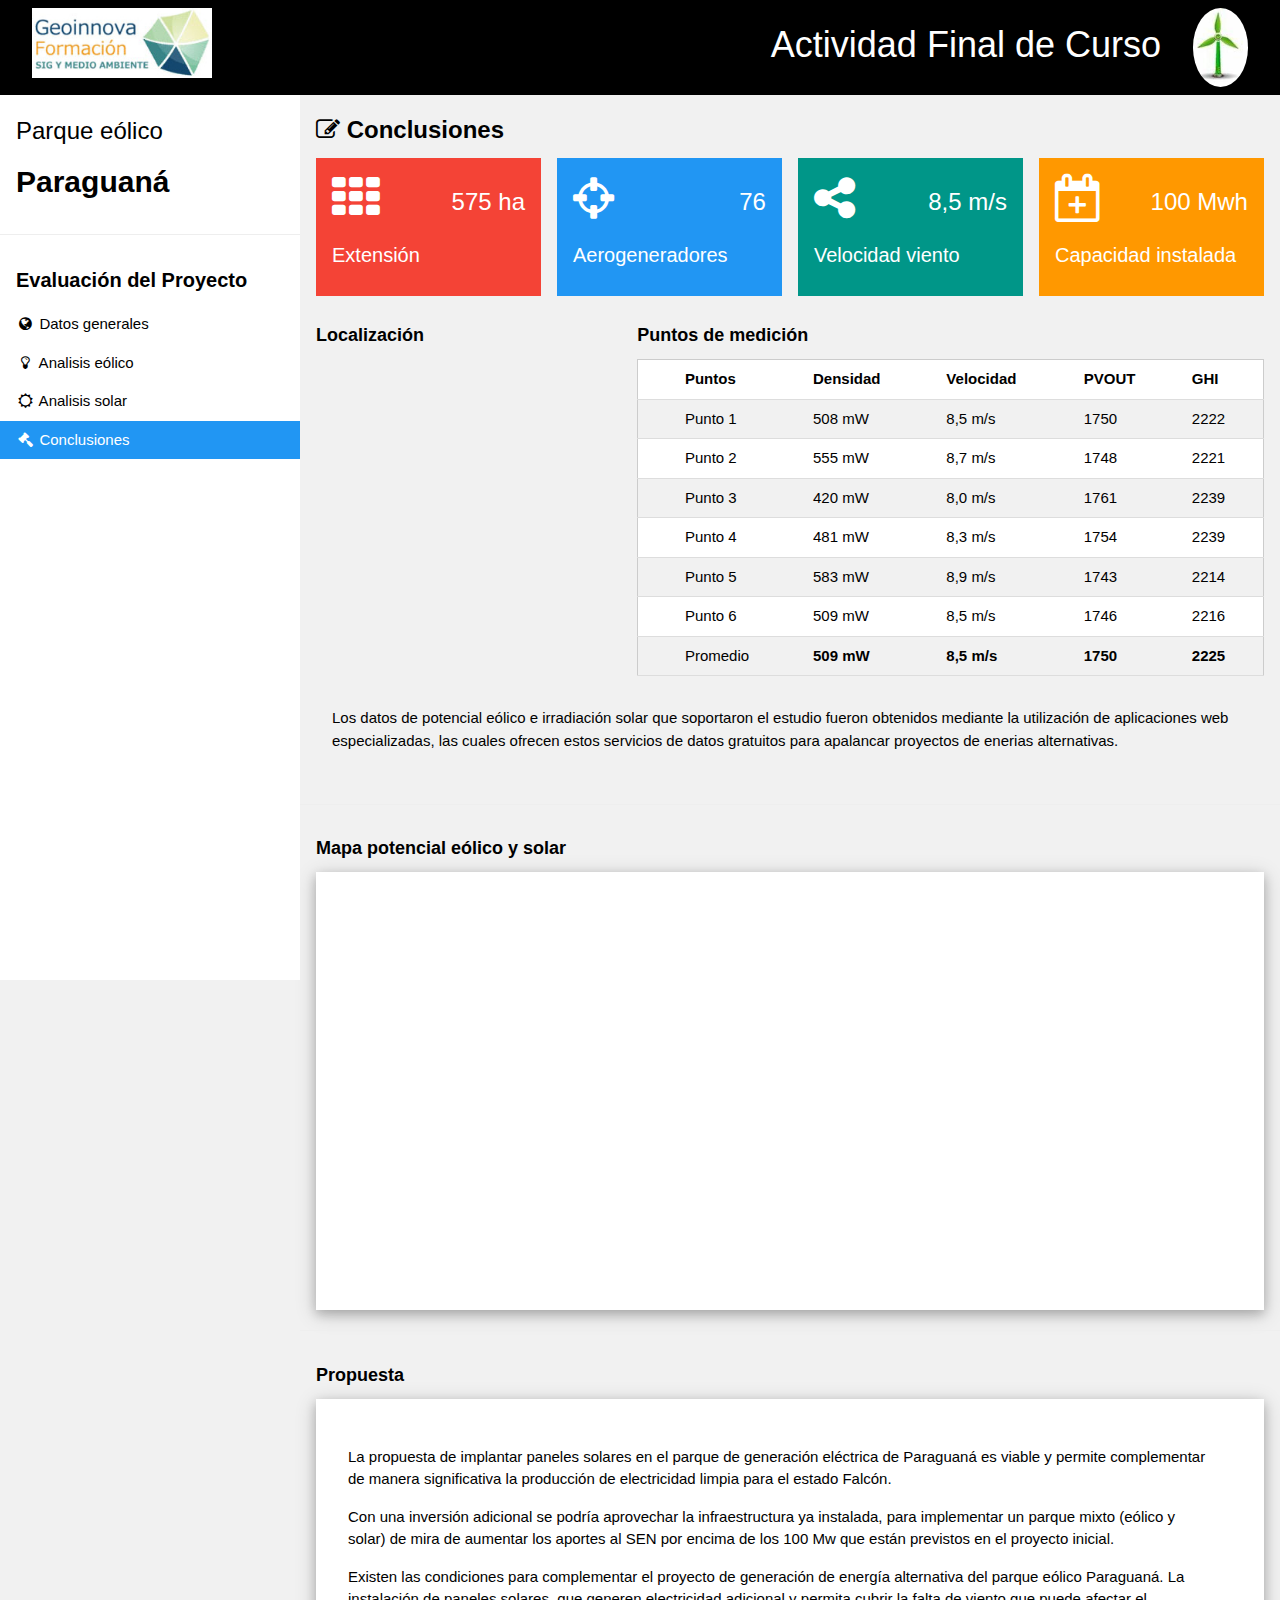
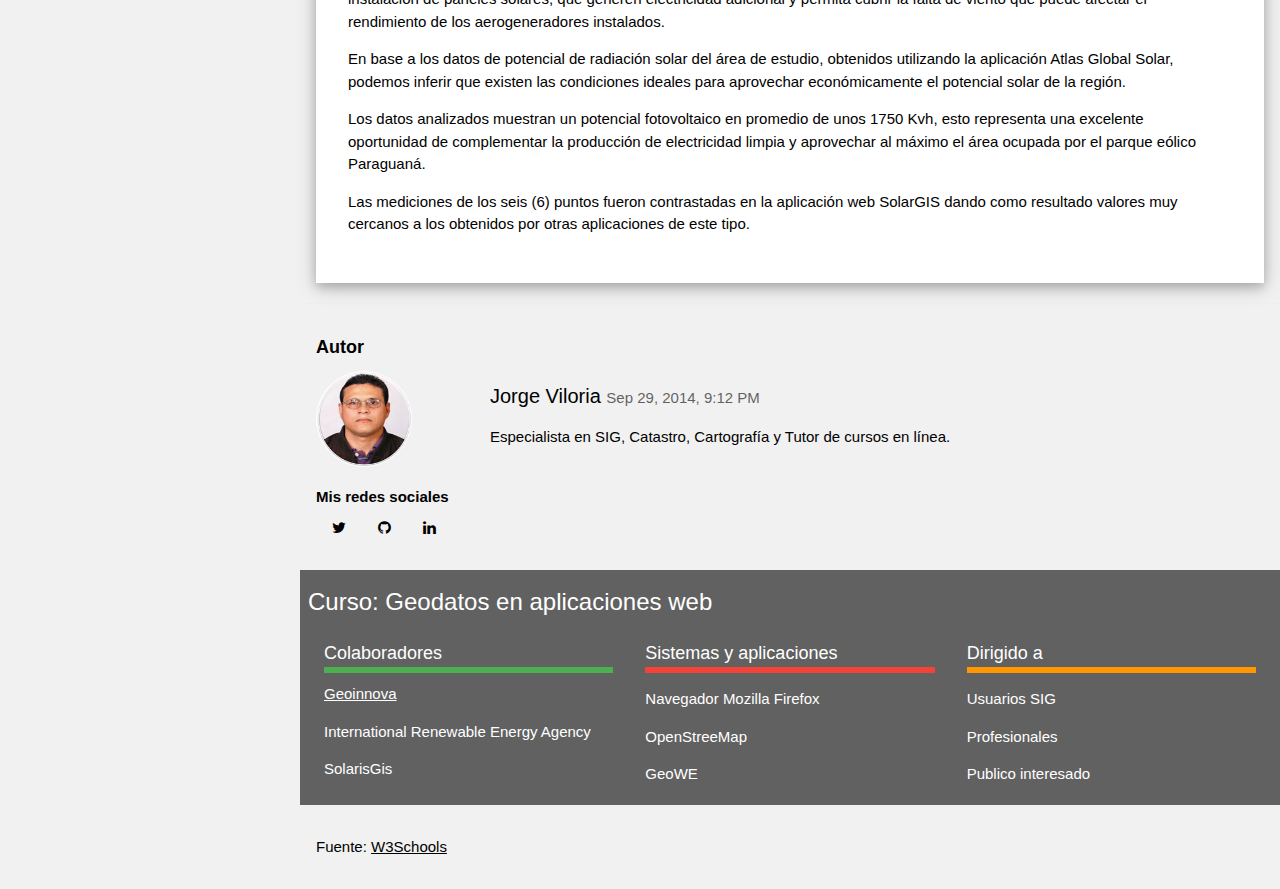
==== commit ba9e2d69: "Add files via upload" ====
--- a/html/conclusion.html
+++ b/html/conclusion.html
@@ -24,13 +24,13 @@
 <nav class="w3-sidebar w3-collapse w3-white w3-animate-left" style="z-index:3;width:300px;" id="mySidebar"><br>
   <div class="w3-container w3-row">
     <div class="w3-col s8 w3-bar">
-      <span><h3>Parque eólico</h3<strong><h2>Paraguaná</h2></strong></span>
+  <span><h3>Parque eólico</h3> <h2><b>Paraguaná</b></h2></span>
     </div>
   </div>
   <hr>
   
   <div class="w3-container">
-    <h4><strong>Evaluación del Proyecto</strong></h4>
+    <h4><b>Evaluación del Proyecto</b></h4>
   </div>
   <div class="w3-bar-block w3-medium">
     <a href="..\index.html" class="w3-bar-item w3-button w3-padding"><i class="fa fa-globe fa-fw"></i> Datos generales</a>
@@ -95,97 +95,108 @@
     </div>
   </div>
 
-  <div class="w3-panel">
+   <div class="w3-panel">
     <div class="w3-row-padding" style="margin:0 -16px">
       <div class="w3-third">
-        <h5><strong>Localización</strong></h5>
+        <h5><b>Localización</b></h5>
 		  <!-- Mapa ArcGis On line incrustado -->
-		<div class="embed-container">
-		<iframe width="500" height="400" frameborder="0" scrolling="no" marginheight="0" marginwidth="0" title="Mapa Parque Eólico Paraguaná" src="//www.arcgis.com/apps/Embed/index.html?webmap=41223a7042714e50899c92858fe5f86a&extent=-70.2728,11.7805,-70.1648,11.836&zoom=true&previewImage=false&scale=false&disable_scroll=true&theme=light">
-		</iframe>
-		</div>
-      </div>
+      <div class="embed-container">
+	     <iframe width="500" height="400" frameborder="0" scrolling="no" marginheight="0" marginwidth="0" title="Ubicacion Parque Eolico Paraguana" 
+		   src="//www.arcgis.com/apps/Embed/index.html?webmap=ef513e40de2549f68e6b6ad94a626736&extent=-70.2767,11.7744,-70.1926,11.8408&zoom=true&previewImage=false&scale=false&disable_scroll=true&theme=light">
+		 </iframe>
+	   </div>
+     </div>
+	  
       <div class="w3-twothird">
-        <h5><strong>Puntos de medición</strong></h5>
-        <table class="w3-table w3-striped w3-white">
+        <h5><b>Puntos de medición</b></h5>
+        <table class="w3-table w3-striped w3-bordered w3-border w3-hoverable w3-white">
           <tr>
 		    <td></td>
-            <td><strong>Puntos</strong></td>
-            <td><i><strong>PVOUT</strong></i></td>
-			<td><i><strong>GHI</strong></i></td>
-			<td><i><strong>DNI</strong></i></td>
+            <td><b>Puntos</b></td>
+			<td><b>Densidad</b></td>
+			<td><b>Velocidad</b></td>
+            <td><b>PVOUT</b></td>
+			<td><b>GHI</b></td>
 		  </tr>	
 		  <tr>
             <td></td>
             <td>Punto 1</td>
-            <td><i>1750</i></td>
-			<td><i>2222</i></td>
-			<td><i>2006</i></td>
+			<td>508 mW</td>
+			<td>8,5 m/s</td>
+            <td>1750</td>
+			<td>2222</td>
           </tr>
           <tr>
             <td></td>
             <td>Punto 2</td>
-            <td><i>1748</i></td>
-			<td><i>2221</i></td>
-			<td><i>2000</i></td>
+			<td>555 mW</td>
+			<td>8,7 m/s</td>
+            <td>1748</td>
+			<td>2221</td>
           </tr>
           <tr>
             <td></td>
             <td>Punto 3</td>
-            <td><i>1761</i></td>
-			<td><i>2239</i></td>
-			<td><i>2050</i></td>
+			<td>420 mW</td>
+			<td>8,0 m/s</td>
+            <td>1761</td>
+			<td>2239</td>
           </tr>
           <tr>
             <td></td>
             <td>Punto 4</td>
-            <td><i>1754</i></td>
-			<td><i>2239</i></td>
-			<td><i>2023</i></td>
+			<td>481 mW</td>
+			<td>8,3 m/s</td>
+            <td>1754</td>
+			<td>2239</td>
           </tr>
           <tr>
             <td></td>
             <td>Punto 5</td>
-            <td><i>1743</i></td>
-			<td><i>2214</i></td>
-			<td><i>1982</i></td>
+			<td>583 mW</td>
+			<td>8,9 m/s</td>
+            <td>1743</td>
+			<td>2214</td>
           </tr>
 		  <tr>
             <td></td>
             <td>Punto 6</td>
-            <td><i>1746</i></td>
-			<td><i>2216</i></td>
-			<td><i>1989</i></td>
+			<td>509 mW</td>
+			<td>8,5 m/s</td>
+            <td>1746</td>
+			<td>2216</td>
           </tr>
 		  <tr>
             <td></td>
-            <td>Promedio</td>
-            <td><i>1750</i></td>
-			<td><i>2225</i></td>
-			<td><i>2008</i></td>
-          </tr>
+			<td>Promedio</td>
+			<td><b>509 mW</b></td>
+			<td><b>8,5 m/s</b></td>
+            <td><b>1750</b></td>
+			<td><b>2225</b></td>
+	      </tr>
          </table>
-      </div>
-	  <div class="w3-medium w3-panel w3-margin-right">
+      </div><br>
+    </div>
+	<div class="w3-medium w3-panel w3-margin-right">
 	  <p>Los datos de potencial eólico e irradiación solar que soportaron el estudio fueron obtenidos mediante la utilización de aplicaciones web especializadas, las cuales ofrecen estos servicios de datos gratuitos para apalancar proyectos de enerias alternativas.</p>
-	  </div>
-    </div>
-  </div>
- <hr>
- 
-  <div class="w3-container">
-    <h5><strong>Mapa potencial eólico y solar</strong></h5>
-    <ul class="w3-ul w3-card-4 w3-white">
-      <li class="w3-padding-16">
-			  <!-- Mapa ArcGis On line incrustado -->
-		<div class="embed-container">
-		   <iframe width="500" height="400" frameborder="0" scrolling="no" marginheight="0" marginwidth="0" title="Mapa Parque Eólico Paraguaná" src="//www.arcgis.com/apps/Embed/index.html?webmap=41223a7042714e50899c92858fe5f86a&extent=-70.2728,11.7805,-70.1648,11.836&zoom=true&previewImage=false&scale=false&disable_scroll=true&theme=light">
+   </div>
+  </div>
+  <hr>
+  
+     <div class="w3-container">
+      <h5><b>Mapa potencial eólico y solar</b></h5>
+	  <ul class="w3-ul w3-card-4 w3-white">
+        <li class="w3-padding-16">
+   						  <!-- Mapa ArcGis On line incrustado -->
+		  <div class="embed-container1">
+		   <iframe width="500" height="400" frameborder="0" scrolling="no" marginheight="0" marginwidth="0" title="Mapa Potencial Eolico y Solar" 
+		      src="//www.arcgis.com/apps/Embed/index.html?webmap=45c920f3bb8e4fc8aebbcdcf4551a725&extent=-70.2557,11.7907,-70.2136,11.8239&zoom=true&previewImage=false&scale=false&disable_scroll=true&theme=light">
 		   </iframe>
-		</div>
-      </li>
-    </ul>
-  </div>
-  <hr>
+		  </div>
+		</li>
+     </ul>
+	</div>
+    <hr>
   
   <div class="w3-container">
     <h5><strong>Propuesta</strong></h5>
@@ -215,11 +226,10 @@
         <p>Especialista en SIG, Catastro, Cartografía y Tutor de cursos en línea.</p><br>
       </div>
 	  <div class="w3-col s8 w3-bar">
-      <span><strong>Mis contactos</strong></span><br>
-        <a href="#" class="w3-bar-item w3-button"><i class="fa fa-twitter"></i></a>
-        <a href="#" class="w3-bar-item w3-button"><i class="fa fa-facebook"></i></a>
-        <a href="#" class="w3-bar-item w3-button"><i class="fa fa-github"></i></a>
-	    <a href="#" class="w3-bar-item w3-button"><i class="fa fa-linkedin"></i></a>
+      <span><b>Mis redes sociales</strong></b><br>
+        <a href="#" class="w3-bar-item w3-button" target="_blank"><i class="fa fa-twitter"></i></a>
+        <a href="https://github.com/jeviloriar/" target="_blank"class="w3-bar-item w3-button"><i class="fa fa-github"></i></a>
+	    <a href="#" class="w3-bar-item w3-button" target="_blank"><i class="fa fa-linkedin"></i></a>
      </div>
     </div>
   </div><br>
@@ -229,7 +239,7 @@
 	<h3>Curso: Geodatos en aplicaciones web</h3>
       <div class="w3-container w3-third">
         <h5 class="w3-bottombar w3-border-green">Colaboradores</h5>
-        <p>Geoinnova</p>
+        <a href="https://geoinnova.org" target="_blank" <p>Geoinnova</p></a>
         <p>International Renewable Energy Agency </p>
 		<p>SolarisGis</p>
       </div>
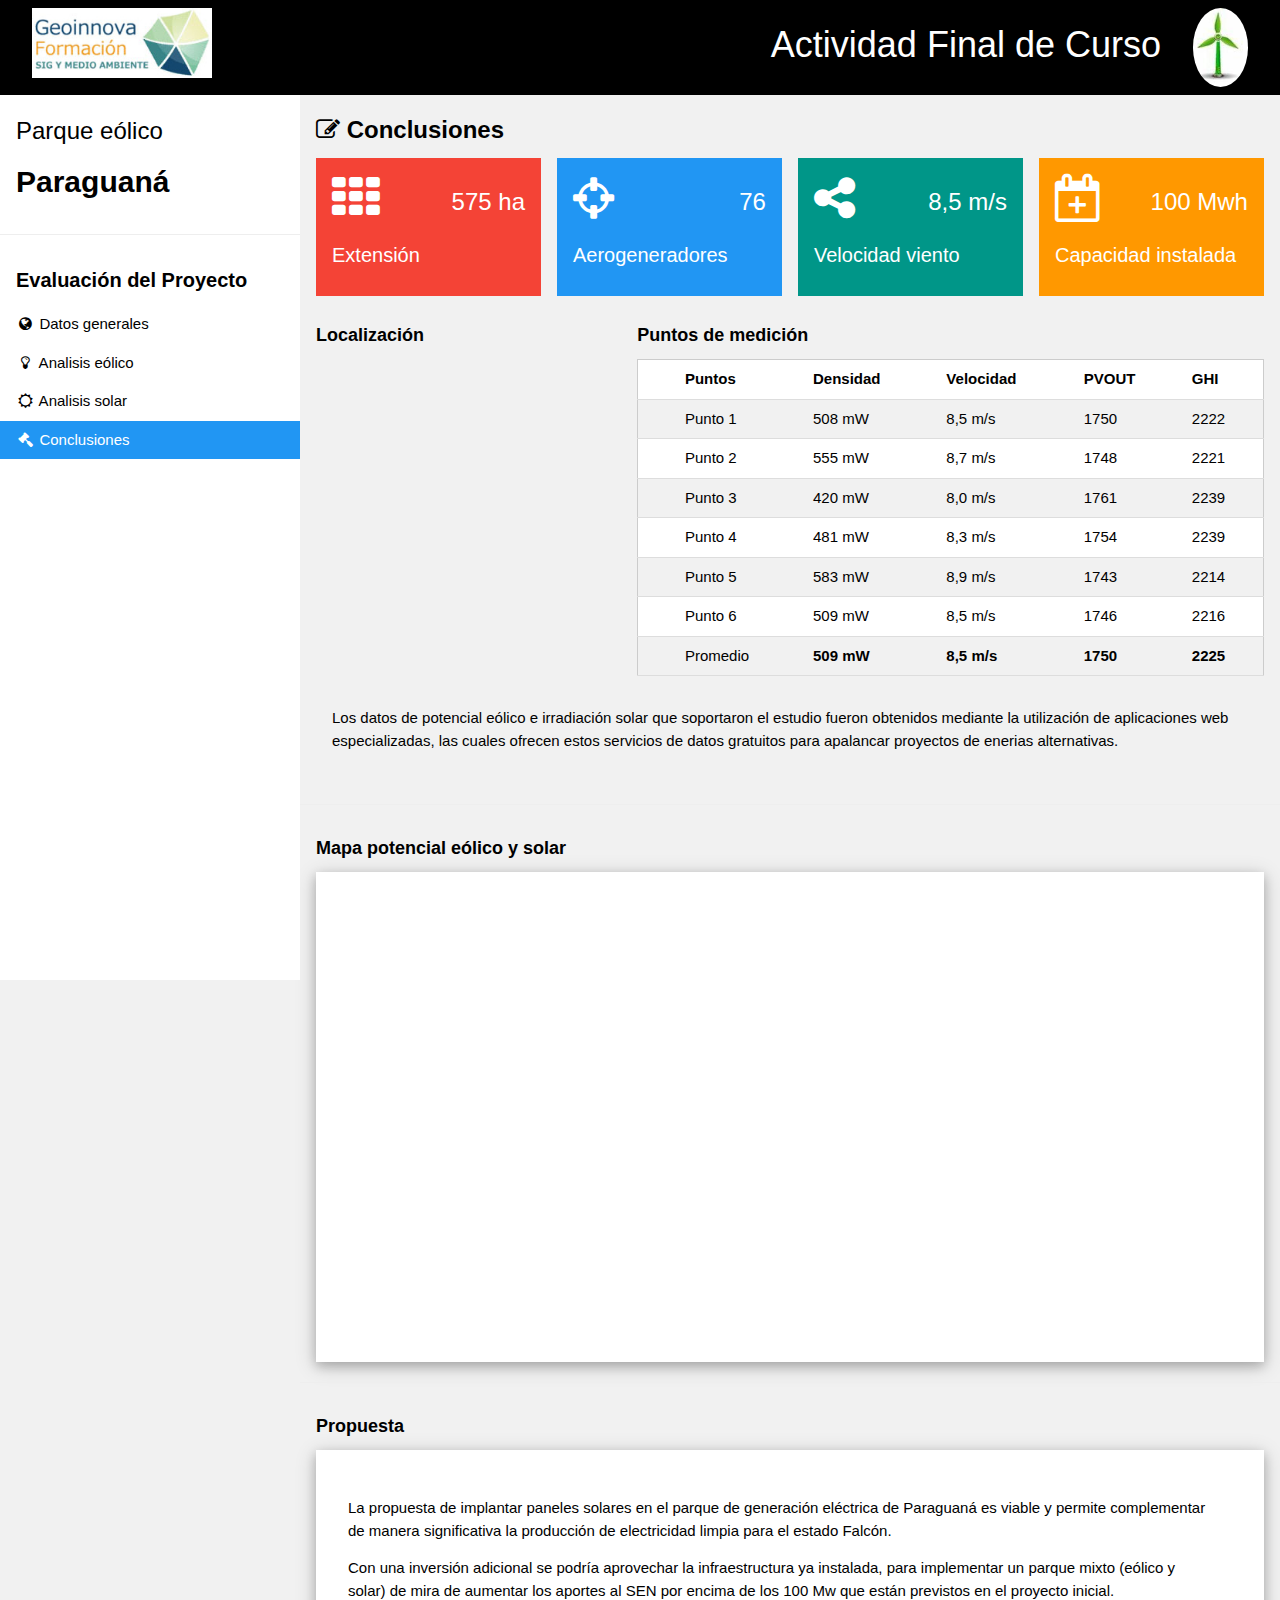
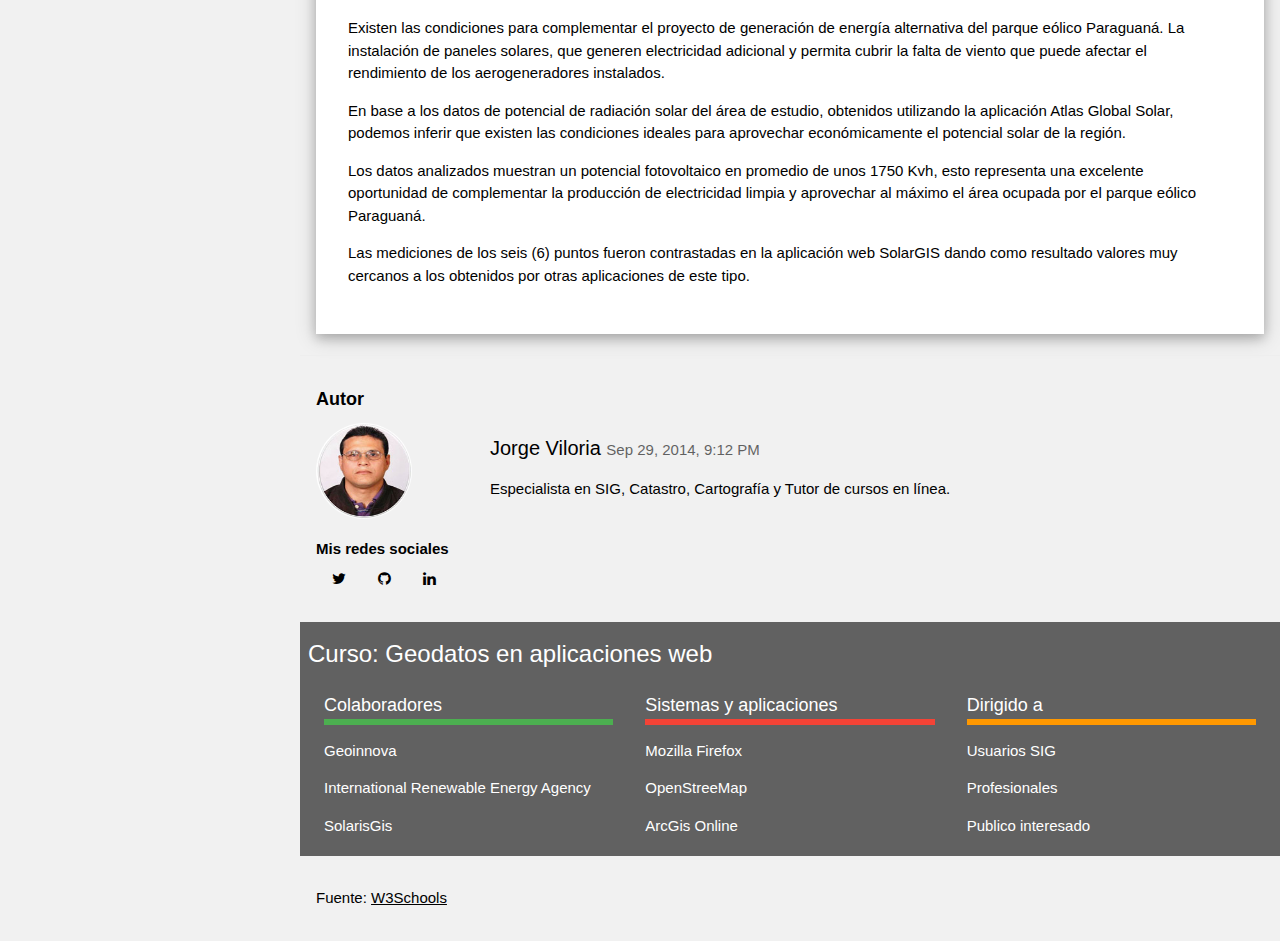
==== commit cc0da8d9: "Add files via upload" ====
--- a/html/conclusion.html
+++ b/html/conclusion.html
@@ -227,9 +227,9 @@
       </div>
 	  <div class="w3-col s8 w3-bar">
       <span><b>Mis redes sociales</strong></b><br>
-        <a href="#" class="w3-bar-item w3-button" target="_blank"><i class="fa fa-twitter"></i></a>
+        <a href="https://twitter.com/jeviloriar" class="w3-bar-item w3-button" target="_blank"><i class="fa fa-twitter"></i></a>
         <a href="https://github.com/jeviloriar/" target="_blank"class="w3-bar-item w3-button"><i class="fa fa-github"></i></a>
-	    <a href="#" class="w3-bar-item w3-button" target="_blank"><i class="fa fa-linkedin"></i></a>
+	    <a href="https://www.linkedin.com/in/jorge-viloria-658013118/" class="w3-bar-item w3-button" target="_blank"><i class="fa fa-linkedin"></i></a>
      </div>
     </div>
   </div><br>
@@ -239,15 +239,15 @@
 	<h3>Curso: Geodatos en aplicaciones web</h3>
       <div class="w3-container w3-third">
         <h5 class="w3-bottombar w3-border-green">Colaboradores</h5>
-        <a href="https://geoinnova.org" target="_blank" <p>Geoinnova</p></a>
-        <p>International Renewable Energy Agency </p>
-		<p>SolarisGis</p>
+        <a href="https://geoinnova.org" target="_blank" style="text-decoration:none"> <p>Geoinnova</p></a>
+		<a href="https://www.irena.org/?" target="_blank" style="text-decoration:none"> <p>International Renewable Energy Agency</p></a>
+		<a href="https://solargis.info/" target="_blank" style="text-decoration:none"> <p>SolarisGis</p></a>
       </div>
       <div class="w3-container w3-third">
         <h5 class="w3-bottombar w3-border-red">Sistemas y aplicaciones</h5>
-        <p>Navegador Mozilla Firefox</p>
+        <p>Mozilla Firefox</p>
         <p>OpenStreeMap</p>
-        <p>GeoWE</p>
+        <p>ArcGis Online</p>
       </div>
       <div class="w3-container w3-third">
         <h5 class="w3-bottombar w3-border-orange">Dirigido a</h5>
